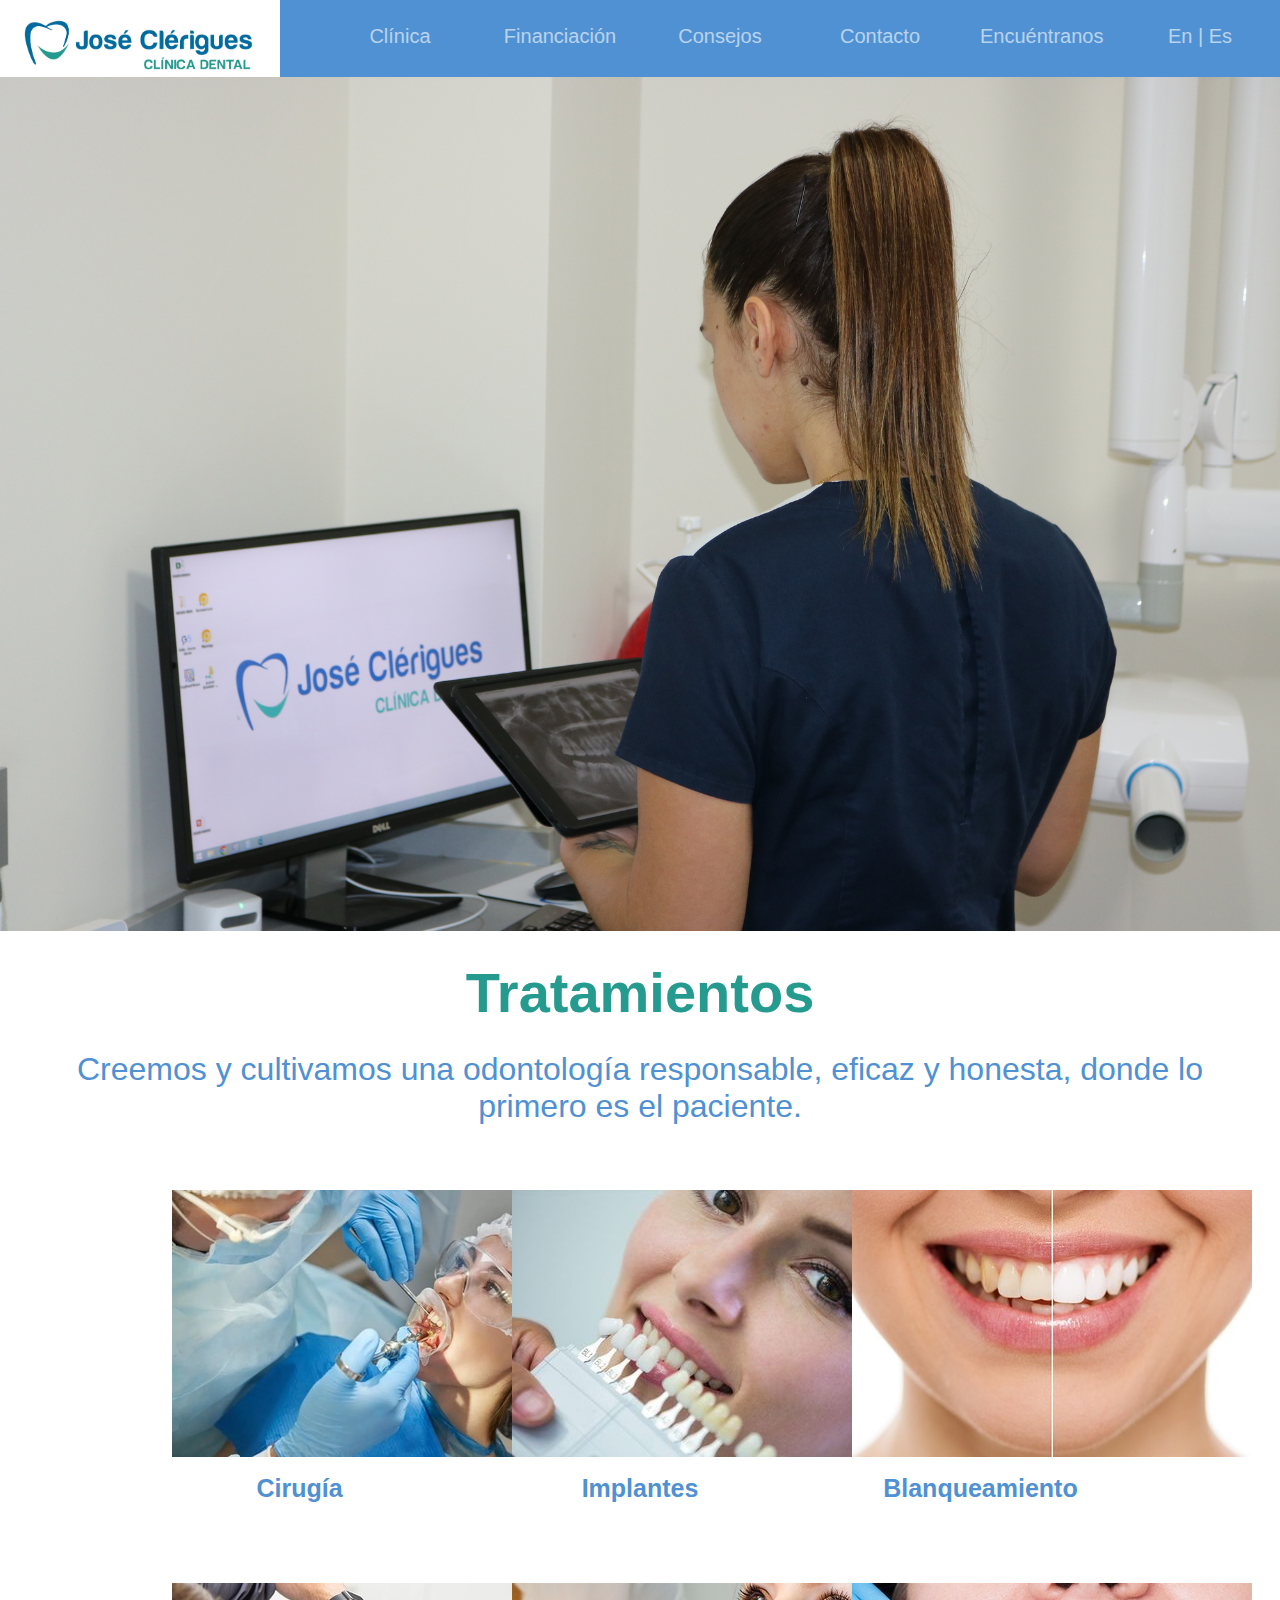
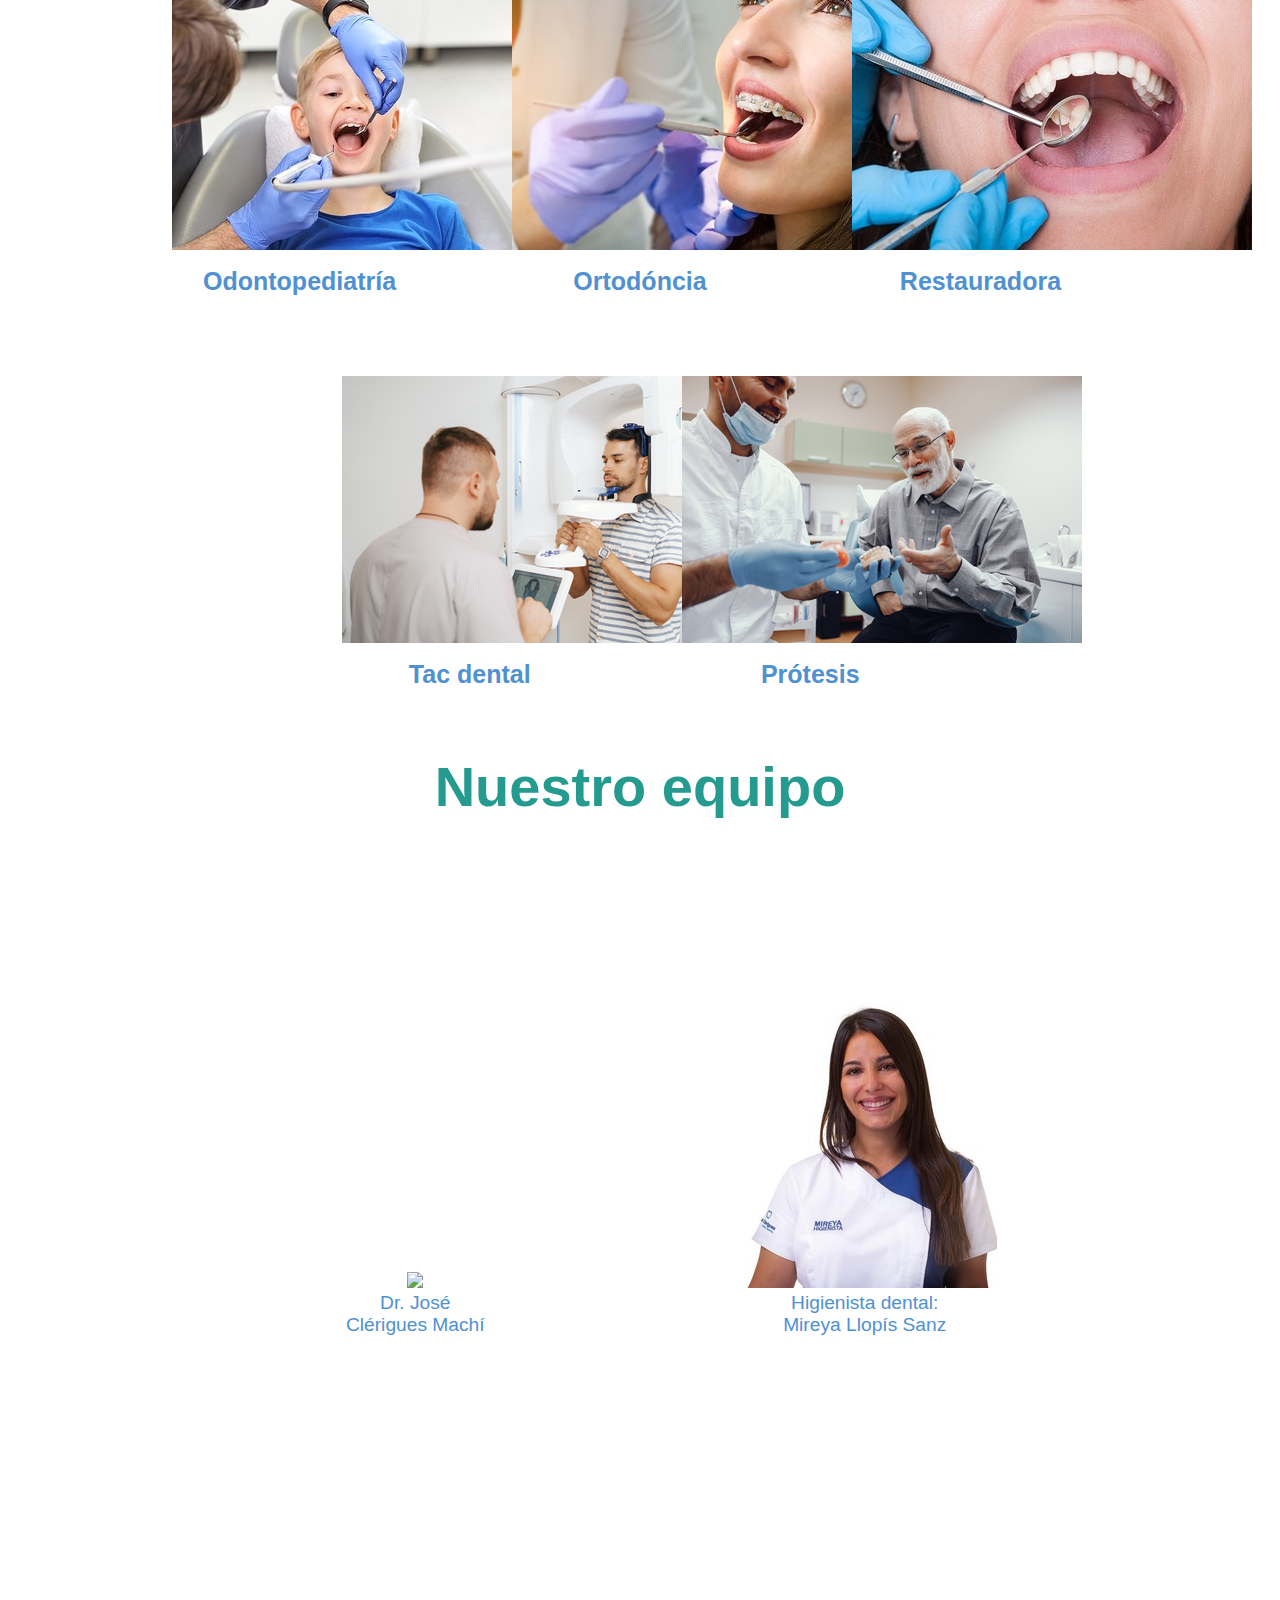
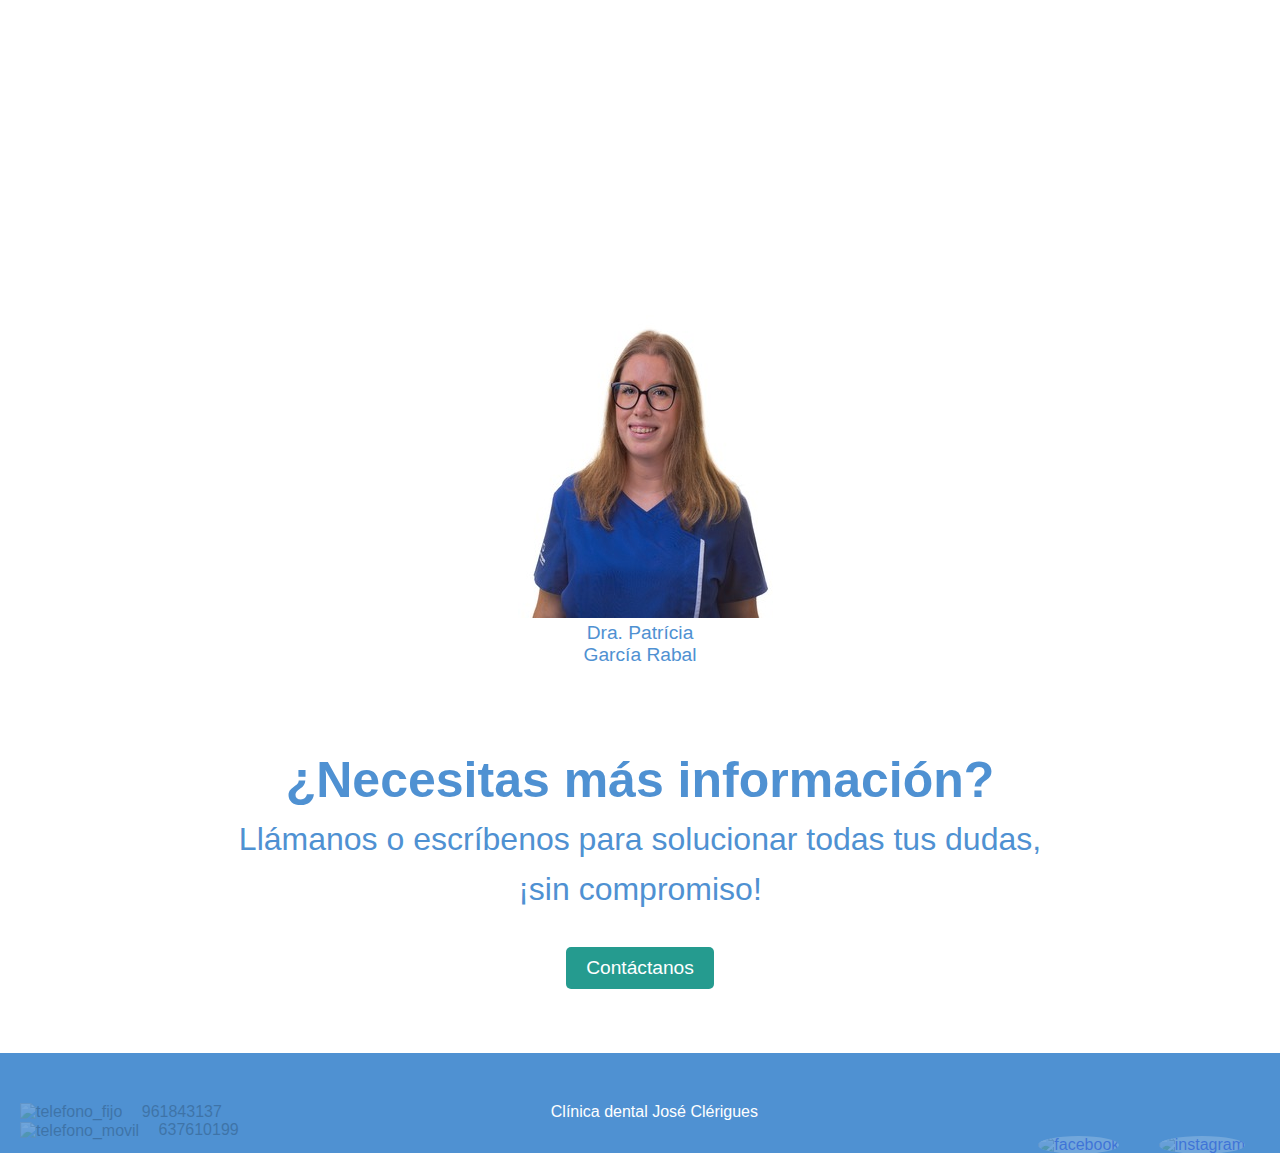
==== HTML/index.html @ 1c548ffa "Subida de página a falta de modificar últimas observaciones" ====
<!DOCTYPE html>
<html lang="es">
  <head>
    <meta charset="UTF-8" />
    <meta http-equiv="X-UA-Compatible" content="IE=edge" />
    <meta name="viewport" content="width=device-width, initial-scale=1.0" />
    <title>Clínica dental Jose Clérigues</title>
    <!-- le ponemos nombre a la página-->
    <link rel="stylesheet" href="../CSS/estilo.css" />
    <!-- el estilo-->
    <link rel="icon" type="image/png" href="../imagenes/Logo/logo.png" />
    <!--Para tener el logo en la pagina-->
  </head>

  <body>
    <!-- HEADER -->
    <header>
      <!--Añadimos el menú principal-->
      <nav>
        <div>
        <div class="imgLogo">
          <!--Añadimos el logo de la pagina principal-->
          <a href="index.html">
            <img class="imgLogo" src="../imagenes/Logo/logoGrande.jpg" />
          </a>
        </div>
        <div class="menu">
          <ul>
            <li>
              <div class="menuOpcion">
                <a href="index.html"> Clínica </a>
                <ul class="submenu">
                  <li><a href="../HTML/galeria.html"> Galería </a></li>
                  <li><a href="../HTML/equipo.html"> Equipo </a></li>
                </ul>
              </div>
            </li>
            <li>
              <div class="menuOpcion"><a href="../HTML/financiacion.html"> Financiación </a></div>
            </li>
            <li>
              <div class="menuOpcion"><a href="../HTML/consejos.html"> Consejos </a></div>
            </li>
            <li>
              <div class="menuOpcion"><a href="../HTML/contacto2.html">Contacto </a></div>
            </li>
            <li>
              <div class="menuOpcion"><a href="../HTML/encuentranos.html">Encuéntranos </a></div>
            </li>
            <li>
              <div class="menuOpcion"><a href="../HTML ingles/indexIng.html"> En | Es </a></div>
            </li>
          </ul>
        </div>
      </div>
      </nav>
    </header>
    <!-- BODY-->
    <div class="contenido">
      <div>
        <img class="imagenPrincipal" src="../imagenes/Principal/pp90.jpg" />
      </div>
    
      <div>
        <h2>Tratamientos</h2>
        <p class="texto1">
          Creemos y cultivamos una odontología responsable, eficaz y honesta,
          donde lo primero es el paciente.
        </p>
      </div>
      <div class="fotoTratamientos">
        <div class="tratamiento">
          <img src="../imagenes/Tratamientos/cirugia.jpg" />
          <p>Cirugía</p>
        </div>
        <div class="tratamiento">
          <img src="../imagenes/Tratamientos/implantes.jpg" />
          <p>Implantes</p>
        </div>
        <div class="tratamiento">
          <img src="../imagenes/Tratamientos/blanqueamientos.jpeg" />
          <p>Blanqueamiento</p>
        </div>
        <div class="tratamiento">
          <img src="../imagenes/Tratamientos/odontopediatria.jpeg" />
          <p>Odontopediatría</p>
        </div>
        <div class="tratamiento">
          <img src="../imagenes/Tratamientos/ortodoncia.jpeg" />
          <p>Ortodóncia</p>
        </div>
        <div class="tratamiento">
          <img src="../imagenes/Tratamientos/restauradora.jpeg" />
          <p>Restauradora</p>
        </div>
        <div class="tratamiento">
          <img src="../imagenes/Tratamientos/tac.jpg" />
          <p>Tac dental</p>
        </div>
        <div class="tratamiento">
          <img src="../imagenes/Tratamientos/protesis.jpg" />
          <p>Prótesis</p>
        </div>
     
      </div>
      <div>
        <h2>Nuestro equipo</h2>
      </div>
      <div class="equipo">
        <div class="fichaPersonal">
          <img src="../imagenes/Equipo/Jose.jpeg" />
          <p>Dr. José <br> Clérigues Machí</p>
        </div>
        <div class="fichaPersonal">
          <img src="../imagenes/Equipo/Mireya.jpeg" />
          <p>Higienista dental: <br>Mireya Llopís Sanz</p>
        </div>
        <div class="fichaPersonal">
          <img src="../imagenes/Equipo/Patri.jpeg" />
          <p>Dra. Patrícia <br> García Rabal</p>
        </div>
        
      </div>

      <div class="informacion">
        <h3>¿Necesitas más información?</h3>
      </div>

      <div class="texto2">
        <p>Llámanos o escríbenos para solucionar todas tus dudas,</p>

        <p>¡sin compromiso!</p>
      </div>
      <div><button class="pulsador">Contáctanos</button>
      </div>
    </div>
    <!-- FOOTER -->

    <footer class="footer">
      <div class="telefonos">
        <div class="numero">
          <p>
            <a title="fijo">
              <img
                src="../imagenes/iconos/telefonoNegro.png"
                alt="telefono_fijo"
              />
            </a>
            961843137
          </p>
        </div>
        <div class="numero">
          <p>
            <a title="movil"
              ><img
                src="../imagenes/iconos/whatsapp.png"
                alt="telefono_movil"
            /></a>
            637610199
          </p>
        </div>
      </div>
      <div class="nombreFooter">
        <p>Clínica dental José Clérigues</p>
      </div>
      <div class="redesSociales">
        <div class="icono">
          <p>
            <a
              title="Facebook"
              href="https://www.facebook.com/clinicadentalclerigues"
            >
              <img src="../imagenes/iconos/facebookAzul.jpeg" alt="facebook"
            /></a>
          </p>
        </div>
        <div class="icono">
          <p>
            <a
              title="Instagram"
              href="https://www.instagram.com/clinicadentalclerigues/"
              ><img src="../imagenes/iconos/instaAzul.jpeg" alt="instagram"
            /></a>
          </p>
        </div>
      </div>
    </footer>
  </body>
</html>
---- CSS/estilo.css ----
/**************************************************************************************************************/
                                     /* General */
/**************************************************************************************************************/
 
* {
  margin: 0;
  font-family: Verdana, Geneva, Tahoma, sans-serif; /* Tipo de letra*/
  text-decoration: none; /*elimina el subrayado de los enlaces*/
}

body {
  background: #fff;
}

/**************************************************************************************************************/
                                     /* Header */
/**************************************************************************************************************/
/* NAV */
nav {
  display: inline-block; /* hueco entre clínica y galeria*/
  background-color: #4f91d2; /* Color de fondo del menú */
  padding: 0;
  margin: 0; /* Ajusta el relleno según tus necesidades */
  width: 100%;
  height: 77.42px;
  position: fixed; /* Menu fijo*/
  
}

.imgLogo {
  float: left;
  width: 280px; /* ancho del logo */
  cursor: pointer; /* para poder clicar en él y que salga la "mano" */
}

.menu a {
  color: #fff;
  font-size: 20px;
  opacity: 60% ;
}

.menu a:hover {
   opacity: 100% ;
}

.menu {
  float: right;
}

.menu ul {
  list-style: none; /* quita los puntos del menu*/
  margin: 0;
  padding: 0;
  padding-top: 25px; /* Baja los nombres del menú*/
}

.menu li {
  float: left;
  text-align: center;
  margin: 0;
  padding: 0;
}

.menuOpcion {
  width: 120px;
  margin-left: 20px; /*separación entre las pestañas*/
  margin-right: 20px;/*separación entre las pestañas*/
}

.submenu {
  display: none; /*hace que los submenus esten ocultos.*/
}
/* 1º los submenún han de estar ocultos, luego, en block*/
.submenu li {
  float: none;
}

.menu div:hover > .submenu {
  display: block; /*muestra el submenú al pasar el mouse sobre el elemento*/
}

.submenu a {
  display: block;
  padding: 10px;
  background: #4f91d2;
  text-align: center;
}

/**************************************************************************************************************/
                                     /* BODY */
/**************************************************************************************************************/

.contenido {
  text-align: center;
  width: 100%;
}

.imagenPrincipal {
  margin-top: 77.42px;
  /*height: 700px;hacia la imagen estirada*/
  margin-left: 0px; /* Margen izquierdo automático */
  margin-right: 0px; /* Margen derecha automático */
  width: 100%;
}

h2 { 
  color: #259b8f;
  margin: 2% 30%;
  font-size: 350%;
}
.texto1 {
  color: #4f91d2;
  margin: 2% 5%;
  font-size: 200%;
}
.fotoTratamientos p {
  color: #4f91d2;
  font-size: 25px;
  margin-top: 5%;
  font-weight: bold;
}

.tratamiento {
  display: inline-block;
  margin: 40px;
  width: 20%;
  height: 20%;
}

.equipo {
  width: 100%;
}

.fichaPersonal {
  display: inline-block;
  margin: 60px 100px;
  width: 245px;
  height: 443px;

}
.fichaPersonal p {
  color: #4f91d2;
  font-size: 120%;

}

.informacion {
  padding: 1%;
  text-align: center;
  color: #259b8f;
  font-size: 300%;
}
.texto2 {
  color: #4f91d2;
  font-size: 200%;
  text-align: center;
}
.texto2 p {
  padding-bottom: 1%;
  text-align: center;
}

.pulsador {
  padding: 10px 20px;
  font-size: 120%;
  cursor: pointer; /*cambia cuando el cursor pasa por encima*/
  border: none; /*Quita el color al borde*/
  background-color: #259b8f;
  color: #fff;
  border-radius: 5px;
  margin-bottom: 5%;
  margin-top: 2%;
}
.pulsador:hover {
  box-shadow: 0 0 10px rgba(0, 0, 0, 0.3); /*Es la sombra del botón*/
  color: #035016; /*color que aparece cuando paso el cursor por encima*/

}
/***************************
EQUIPO
***************************/
.nuestro_equipo{
  display: inline-block;
  width:100%;
  margin-top:6%;
  margin-bottom: 0%;
  
}
/***************************
GALERIA
***************************/
.uno{
  margin:0;
  padding:0;
}
.fotoentrada{
  width: 35%;
  height:35%;
  margin-top: 120px;
  margin-left: 6%;  
  float:left; /*quito relativo y pongo float left*/
} 
.contenido_e p{
  width: 40%;
  height: 40%;
  /*box-sizing: border-box;*//*no hace nada*/
 /*bottom: 250px;*/
  color: #4f91d2;
  /*font-family: Verdana, Geneva, Tahoma, sans-serif;*/
  font-size: 30px;
  /*top:-300px;*/
  float:inline-end;  
  margin: 8% 8% 3% 8%;
	line-height: 70px;
  
}

.imagenPrincipalg {
  margin-left: 0px; /* Margen izquierdo automático */
  margin-right: 0px; /* Margen derecha automático */
  width: 100%;
  height: 2%;
}

.galeria {
  display: inline-block;
  width: 33%;
  height: 33%;
}

/***************************
contacto
***************************/
.imagenContacto{
display: inline-block;
margin-left: 10%;
padding: 100px 200px 50px 150px;

}

.formulario2{
  width: 500px;
  box-sizing: border-box;
  
  display: inline-block;
  align-items: center;
  justify-content: center;
  
  border-radius: 10px;
  padding: 50px 55px;
  margin-left: 200px;
  text-align: left;
  color:#259b8f;
  font-size: 20px;
}
select{
  border-radius: 7px;
  border: 3px solid #4f91d2;
  color:#259b8f;
  padding: 5px 135px;
  margin-left:19px;
  box-sizing: border-box;

}
input[type="radio"]{
  margin-left:65px;
}

label{
  width: 50px;
  padding: 5px ;
  margin: 10px 5px;
}
.enviar{
  width: 440px;
  background-color: #4f91d2;
  color: white;
  margin-top: 15px;
  
}
textarea{
  border-radius: 10px;
  padding: 10px;
  border: 3px solid #4f91d2;
  
}
input{
  padding: 10px;
  margin-bottom: 15px;
  border-radius: 10px;
  border: 3px solid #4f91d2;
}
input::placeholder, textarea::placeholder{
  color:#259b8f
 
}
.enviar:hover {
  box-shadow: 0 0 10px rgba(0, 0, 0, 0.3); /*Es la sombra del botón*/
  color: #035016; /*color que aparece cuando paso el cursor por encima*/
  cursor: pointer; /* para poder clicar en él y que salga la "mano" */
}
.horario{
  display: inline-block;
  color:#259b8f;
  
}
.tabla1{
/*float:left;*/
display: inline-block;
border-collapse: collapse;
margin-left: 50px;
}
.tabla2{
  display: inline-block;
}
table {
  
 /* width: 30%;*/
 /* border-collapse: collapse;*/
 
}

.horario th, .hora {
  border: 1px solid #ddd;
  padding: 8px;
  text-align: left;
}

.horario th {
  background-color: #f2f2f2;
}
/***************************
financiacion
***************************/

.titulo {
  display: inline-block;
  margin: 150px 0px 50px 100px ;
  }
.foto_financiacion {
  max-width: 35%; /* Ajusta según sea necesario */
  float:left;
  margin-right: 60px;
  margin-left: 50px;
  margin-top: 30px;
  
}
.textofinanciacion{
  float: left;
  width: 30%;
}

.financiacion{
  margin: 0;
  padding: 0;
  
}
.parrafosfinanciacion{
  margin-top: 70px;
  margin-bottom: 70px;

}

.parrafosfinanciacion p{
  font-size: 40px;
}
.parrafosfinanciacion h2{
  color: #4f91d2;
  
}
h3{
  color:#4f91d2;
  font-size: 50px;
}
/**************************************************************************************************************/
                                    /* Encuentranos */
/**************************************************************************************************************/                             
.tablaMapa {
	padding: 0 100px 50px 200px;  
}

.miIframe { 
  width: 600px;
  height: 400px;
  border:none;
  padding: 5px;
}

.mapa {
	width: 25%;
  border: 5px solid #259b8f;
  border-radius: 20px;
  overflow: hidden;
}
.visitanos{
  padding: 50px 100px;
}

.texto4 {
  color: #4f91d2;
  font-size: 200%;
  text-align: center;
}
.texto5 {
  color:#259b8f;
  font-size: 300%;
  text-align: center;
  padding-top: 100px;
}
.titulo2 {
  display: inline-block;
  margin: 100px 0px 50px 100px ;
  }
/**************************************************************************************************************/
                                    /* Consejos */
/**************************************************************************************************************/                             
.consejos{
  display:inline-block;
  width: 50%;
  padding-left: 2.5%;
  padding-bottom: 100px;
}
.imagenConsejo{
  display:inline-block;
  width: 15%;
  height: 20%;
  margin-left: 250px;

}
video {
  
	width: 700px;
	height: 500px;
	border-radius: 5px;
	box-shadow: 3px 3px 3px #888888;
}
.videosConsejo{
  margin: 0 100px 50px 200px;

}
.videosC{
  width: 45%;
  height: 50%;
  display:inline-block;
}
.videosC p{
  padding-bottom: 10px;
  padding-right: 70px;
  color:#259b8f;
  font-size:200%;
  text-align: center;
}
.texto3{
  color:#4f91d2;
  margin: 2% 0 0 5%;
  font-size: 200%;
}


/**************************************************************************************************************/
                                    /* FOOTER */
/**************************************************************************************************************/                             

footer {
  background-color: #4f91d2;
  color: #fff;
  padding: 50px 0px;
  text-align: center;
  width:100%;
  height: 100%;
  /*position:sticky;/*si quiero dejarlo fijo*/
  bottom: 0%

}

.telefonos,
.nombreFooter,
.redesSociales {
  float:left;
  width: 32%;
  vertical-align:top;
  margin-left: 20px;

}

.telefonos {
  text-align: left;
  
}

.numero,
.icono {
  display: inline-block;
  margin-right: 20px;
  color:black;
  opacity: 20%;
}
.icono:hover,  
.numero:hover{
  cursor: pointer;
  opacity: 100% ;
}

.numero img {
  width: 30px;
  height: 30px;
  margin-right: 15px;
  vertical-align: middle; /*se usa en elementos de linea. */
}

.icono img {
  width: 30px;
  height: 30px;
  margin-right: 15px;
  border-radius: 50%;
  vertical-align: middle;
  background-color: #fff;
}


.nombreFooter p {
  margin-right: 50px;
  text-align: center;
  position: right;
  height: 32.5px;
  margin-left: 50px;
}

.redesSociales {
  text-align: right;
  float: right;
}
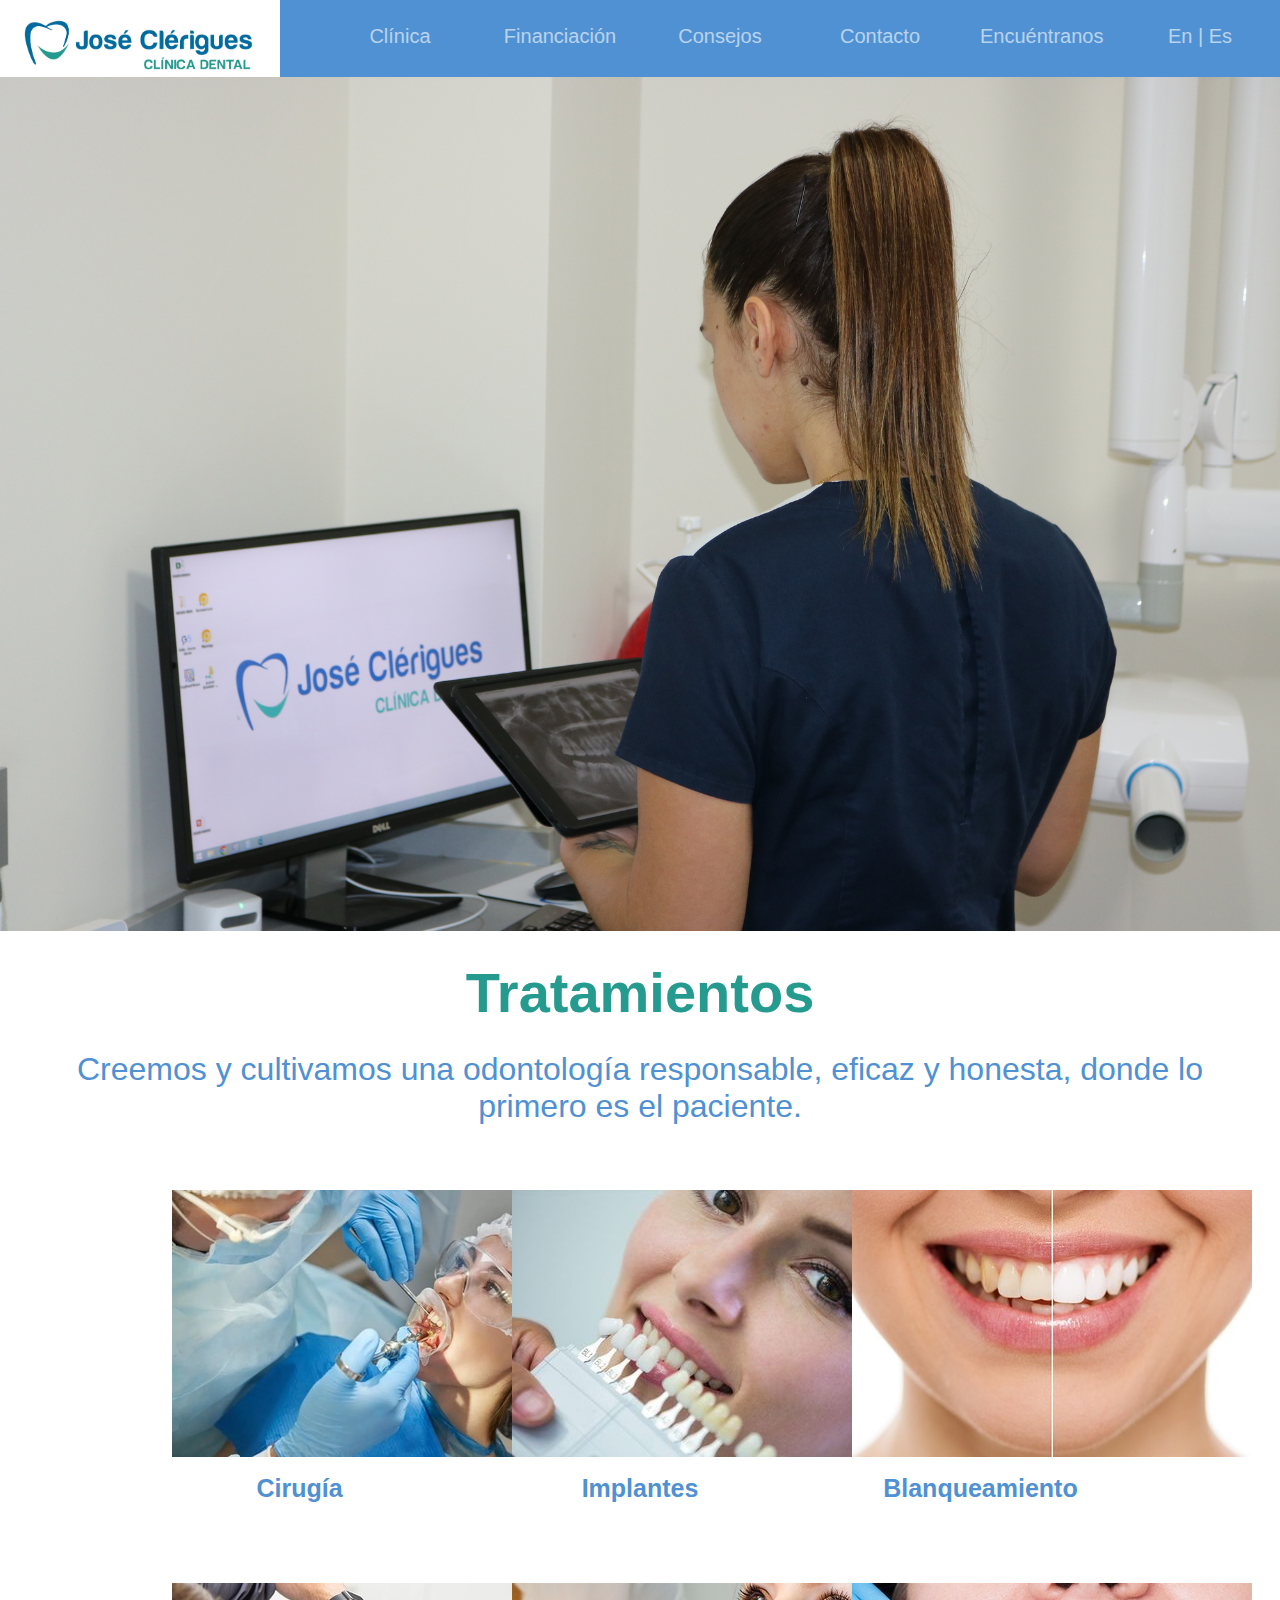
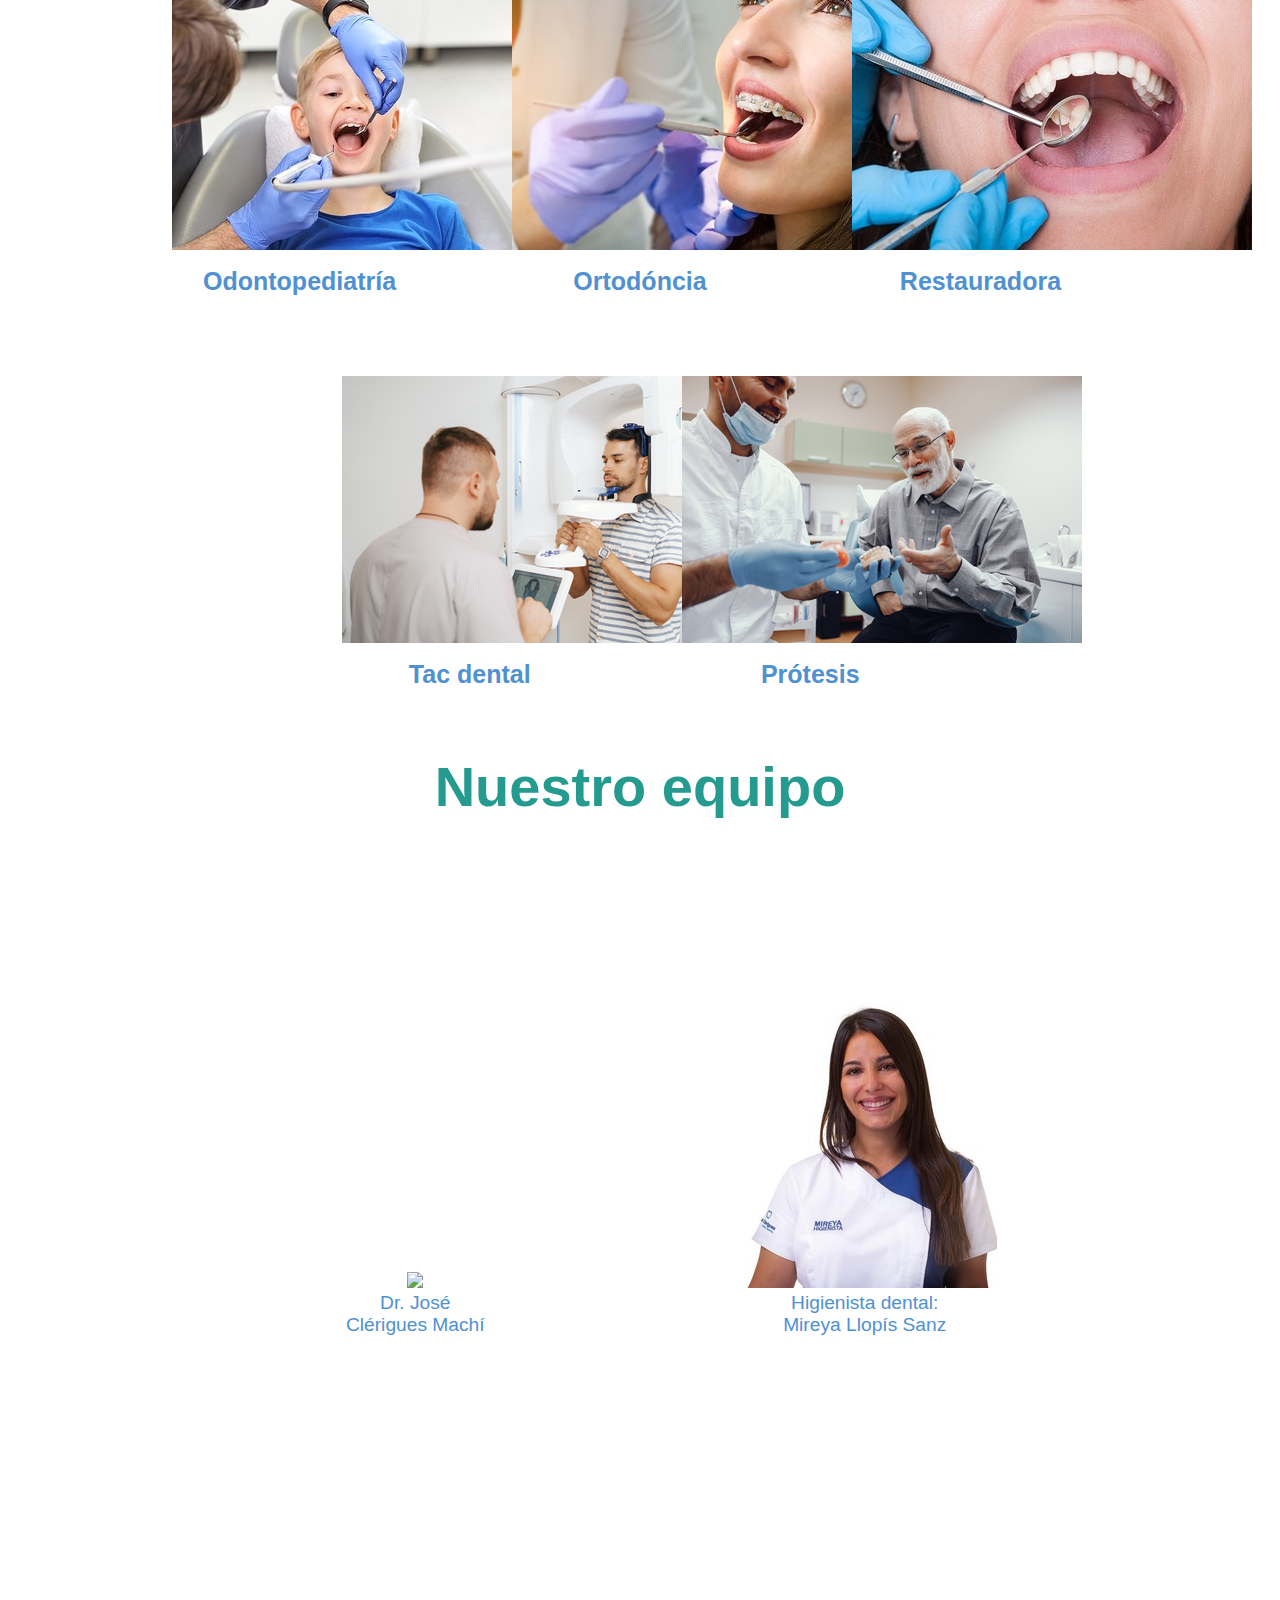
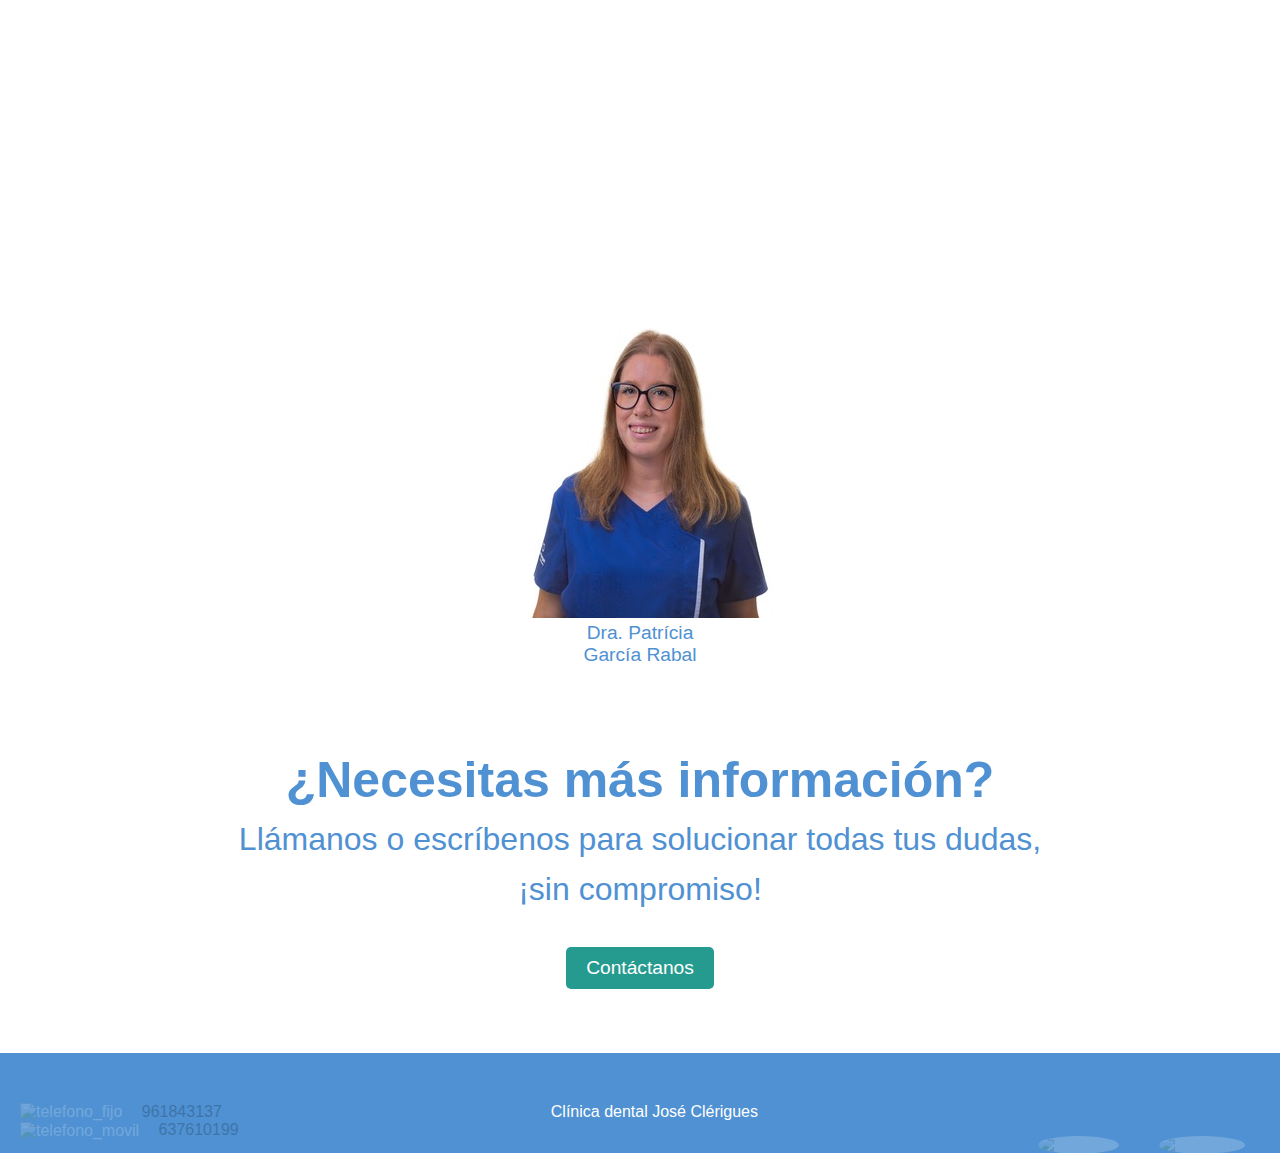
==== commit 3ef7ef8d: "modifico la página contacto y consejos" ====
--- a/HTML/index.html
+++ b/HTML/index.html
@@ -131,7 +131,7 @@
 
         <p>¡sin compromiso!</p>
       </div>
-      <div><button class="pulsador">Contáctanos</button>
+      <div><button class="pulsador"><a href="../HTML/contacto2.html">Contáctanos</a></button>
       </div>
     </div>
     <!-- FOOTER -->
--- a/CSS/estilo.css
+++ b/CSS/estilo.css
@@ -166,11 +166,15 @@
   cursor: pointer; /*cambia cuando el cursor pasa por encima*/
   border: none; /*Quita el color al borde*/
   background-color: #259b8f;
-  color: #fff;
+  color: #fff !important;
   border-radius: 5px;
   margin-bottom: 5%;
   margin-top: 2%;
 }
+a{
+  color:#fff;
+}
+
 .pulsador:hover {
   box-shadow: 0 0 10px rgba(0, 0, 0, 0.3); /*Es la sombra del botón*/
   color: #035016; /*color que aparece cuando paso el cursor por encima*/
@@ -194,10 +198,10 @@
   padding:0;
 }
 .fotoentrada{
-  width: 35%;
-  height:35%;
+  width: 32%;
+  height:32%;
   margin-top: 120px;
-  margin-left: 6%;  
+  margin-left: 10%;  
   float:left; /*quito relativo y pongo float left*/
 } 
 .contenido_e p{
@@ -247,8 +251,6 @@
   justify-content: center;
   
   border-radius: 10px;
-  padding: 50px 55px;
-  margin-left: 200px;
   text-align: left;
   color:#259b8f;
   font-size: 20px;
@@ -429,17 +431,17 @@
 }
 video {
   
-	width: 700px;
-	height: 500px;
+	width: 350px;
+	height: 240px;
 	border-radius: 5px;
 	box-shadow: 3px 3px 3px #888888;
 }
 .videosConsejo{
-  margin: 0 100px 50px 200px;
+  margin: 0 50px 50px 100px;
 
 }
 .videosC{
-  width: 45%;
+  width: 24%;
   height: 50%;
   display:inline-block;
 }
@@ -447,7 +449,7 @@
   padding-bottom: 10px;
   padding-right: 70px;
   color:#259b8f;
-  font-size:200%;
+  font-size:125%;
   text-align: center;
 }
 .texto3{
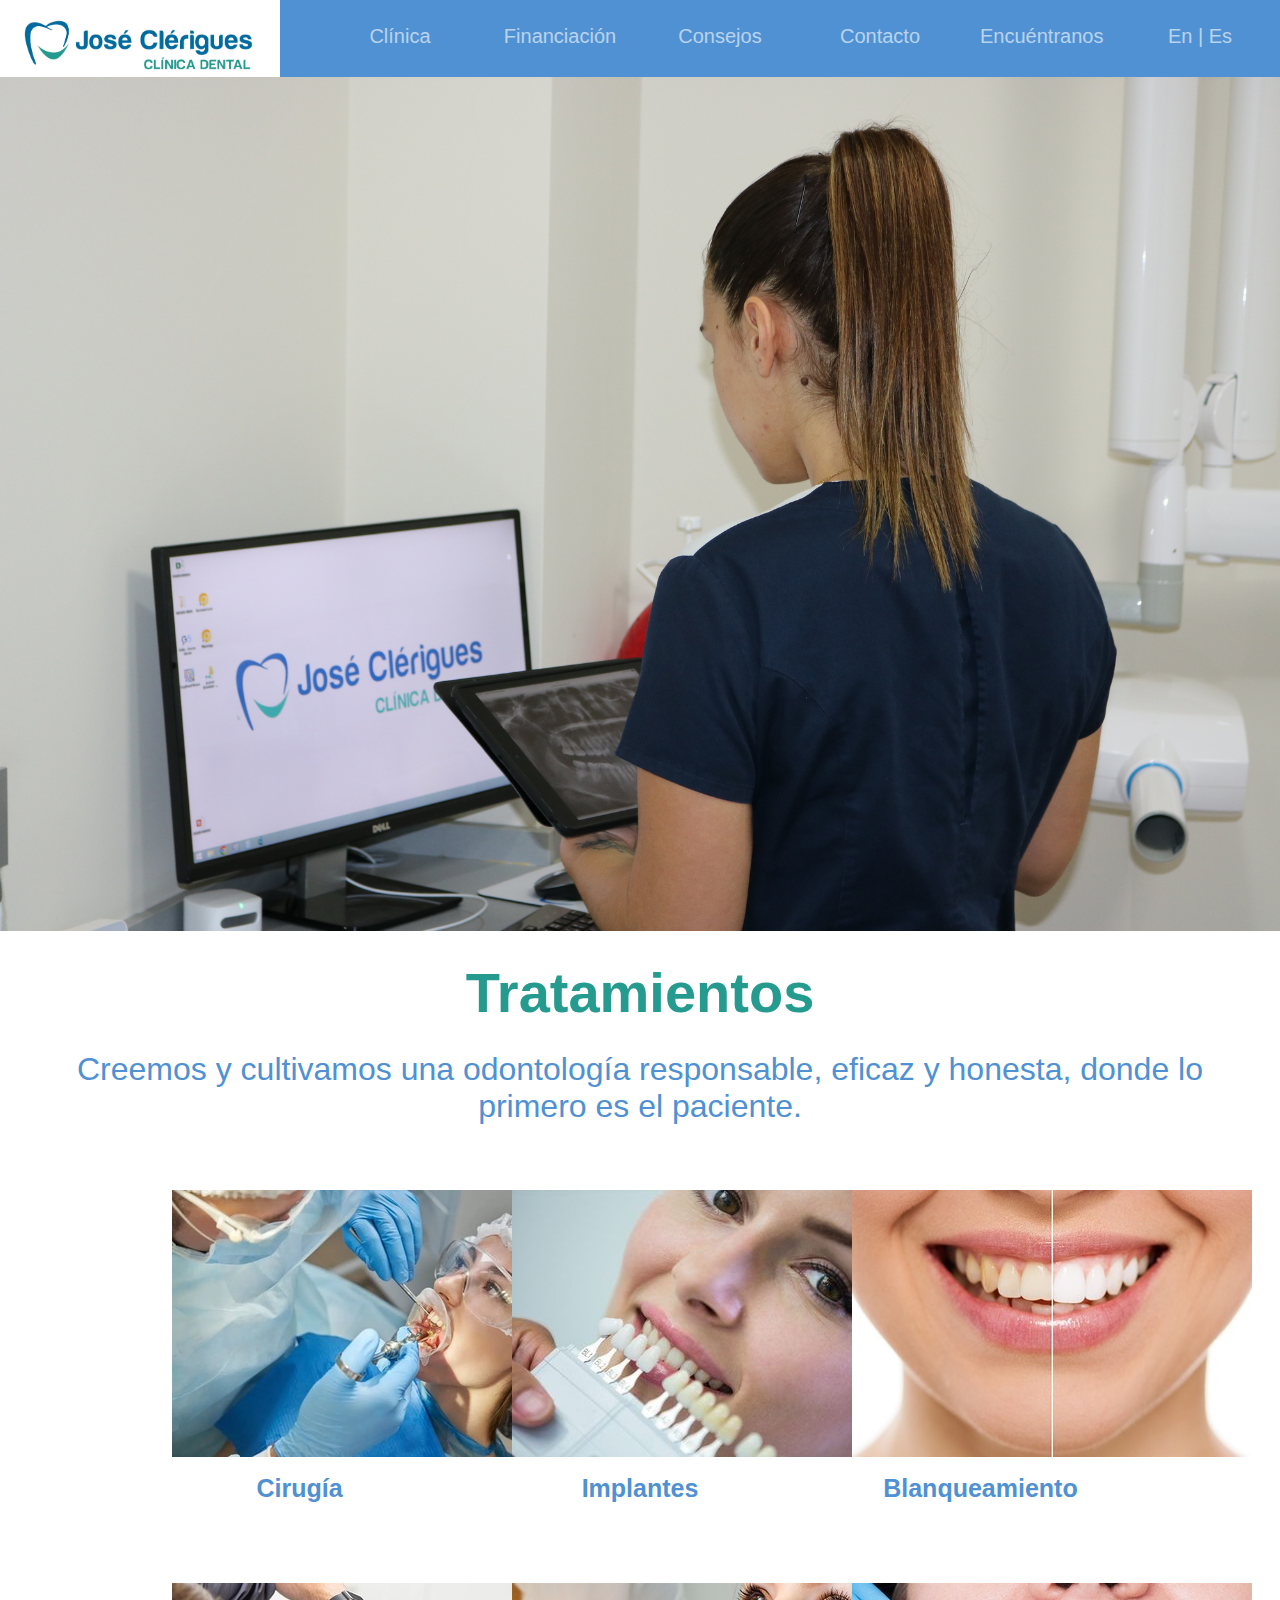
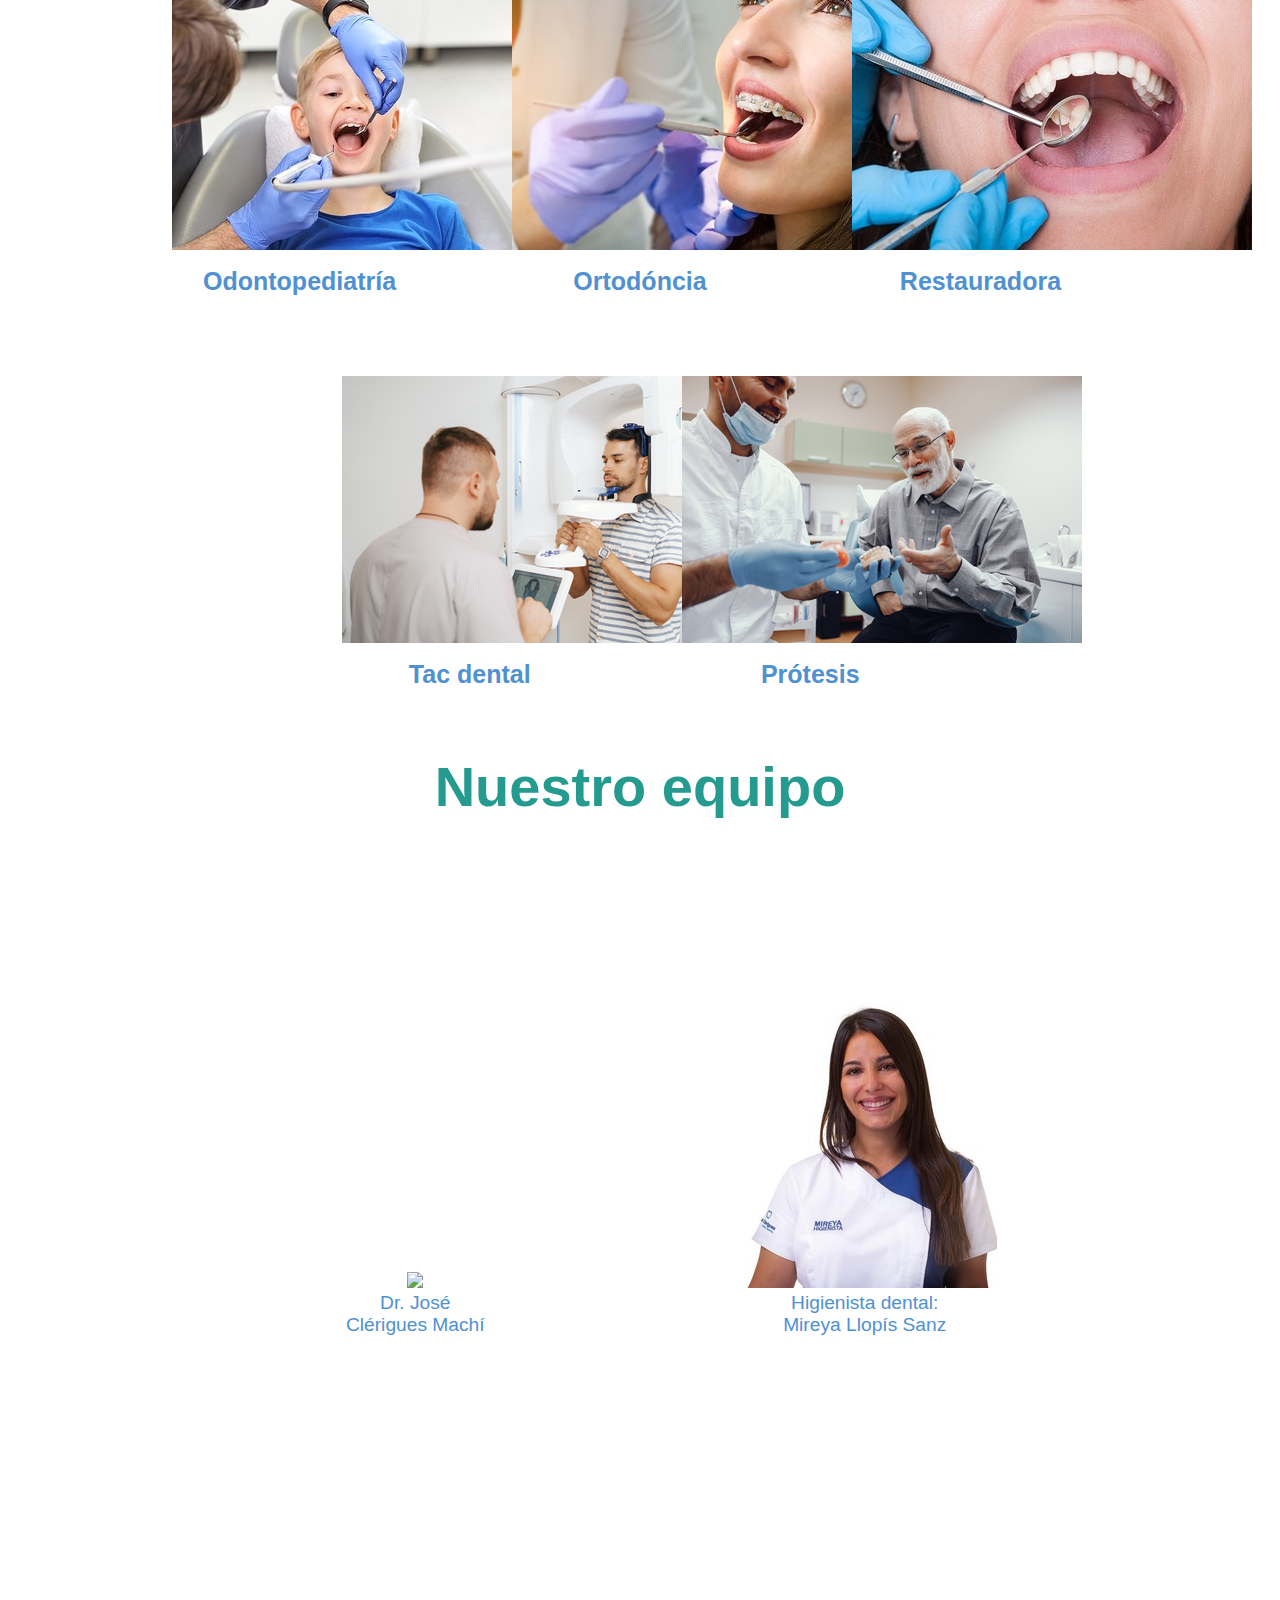
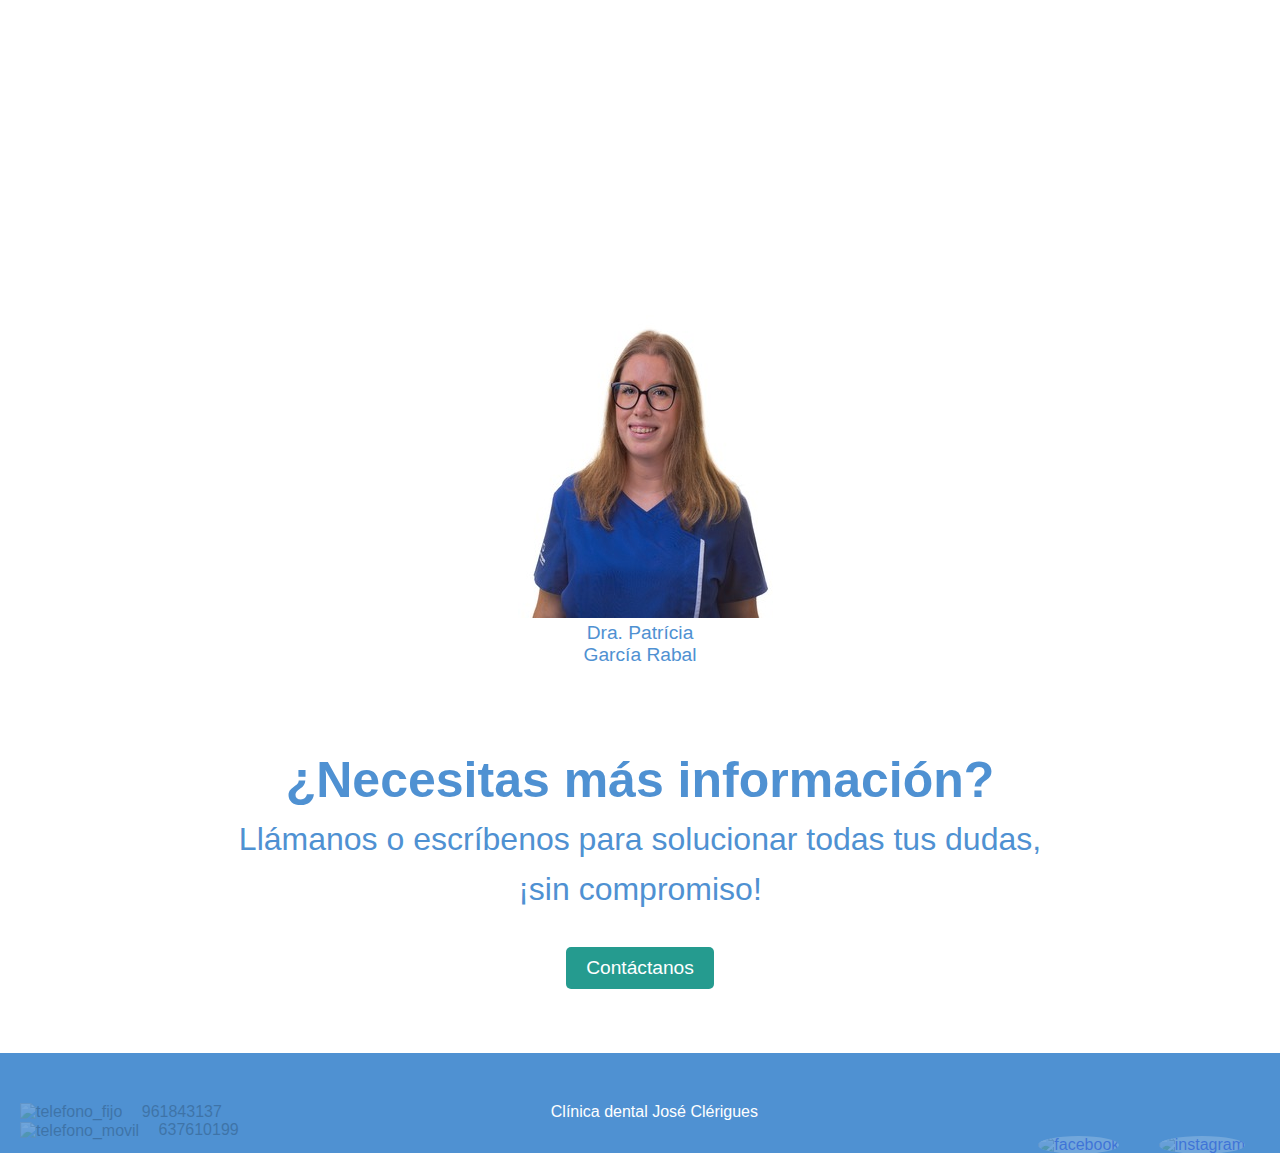
==== commit ba98e18d: "Observaciones de Sonsoles finalizadas" ====
--- a/HTML/index.html
+++ b/HTML/index.html
@@ -131,7 +131,7 @@
 
         <p>¡sin compromiso!</p>
       </div>
-      <div><button class="pulsador"><a href="../HTML/contacto2.html">Contáctanos</a></button>
+      <div><button class="pulsador"><a class="letraP" href="../HTML/contacto2.html">Contáctanos</a></button>
       </div>
     </div>
     <!-- FOOTER -->
--- a/CSS/estilo.css
+++ b/CSS/estilo.css
@@ -166,15 +166,17 @@
   cursor: pointer; /*cambia cuando el cursor pasa por encima*/
   border: none; /*Quita el color al borde*/
   background-color: #259b8f;
-  color: #fff !important;
+  color: #fff;
   border-radius: 5px;
   margin-bottom: 5%;
   margin-top: 2%;
 }
-a{
+.letraP {
   color:#fff;
 }
-
+.letraP:hover {
+  color: #035016; /*color que aparece cuando paso el cursor por encima*/
+}
 .pulsador:hover {
   box-shadow: 0 0 10px rgba(0, 0, 0, 0.3); /*Es la sombra del botón*/
   color: #035016; /*color que aparece cuando paso el cursor por encima*/
@@ -238,6 +240,7 @@
 .imagenContacto{
 display: inline-block;
 margin-left: 10%;
+
 padding: 100px 200px 50px 150px;
 
 }
@@ -245,11 +248,9 @@
 .formulario2{
   width: 500px;
   box-sizing: border-box;
-  
-  display: inline-block;
+    display: inline-block;
   align-items: center;
   justify-content: center;
-  
   border-radius: 10px;
   text-align: left;
   color:#259b8f;
@@ -278,6 +279,7 @@
   background-color: #4f91d2;
   color: white;
   margin-top: 15px;
+  margin-bottom: 50px;
   
 }
 textarea{
